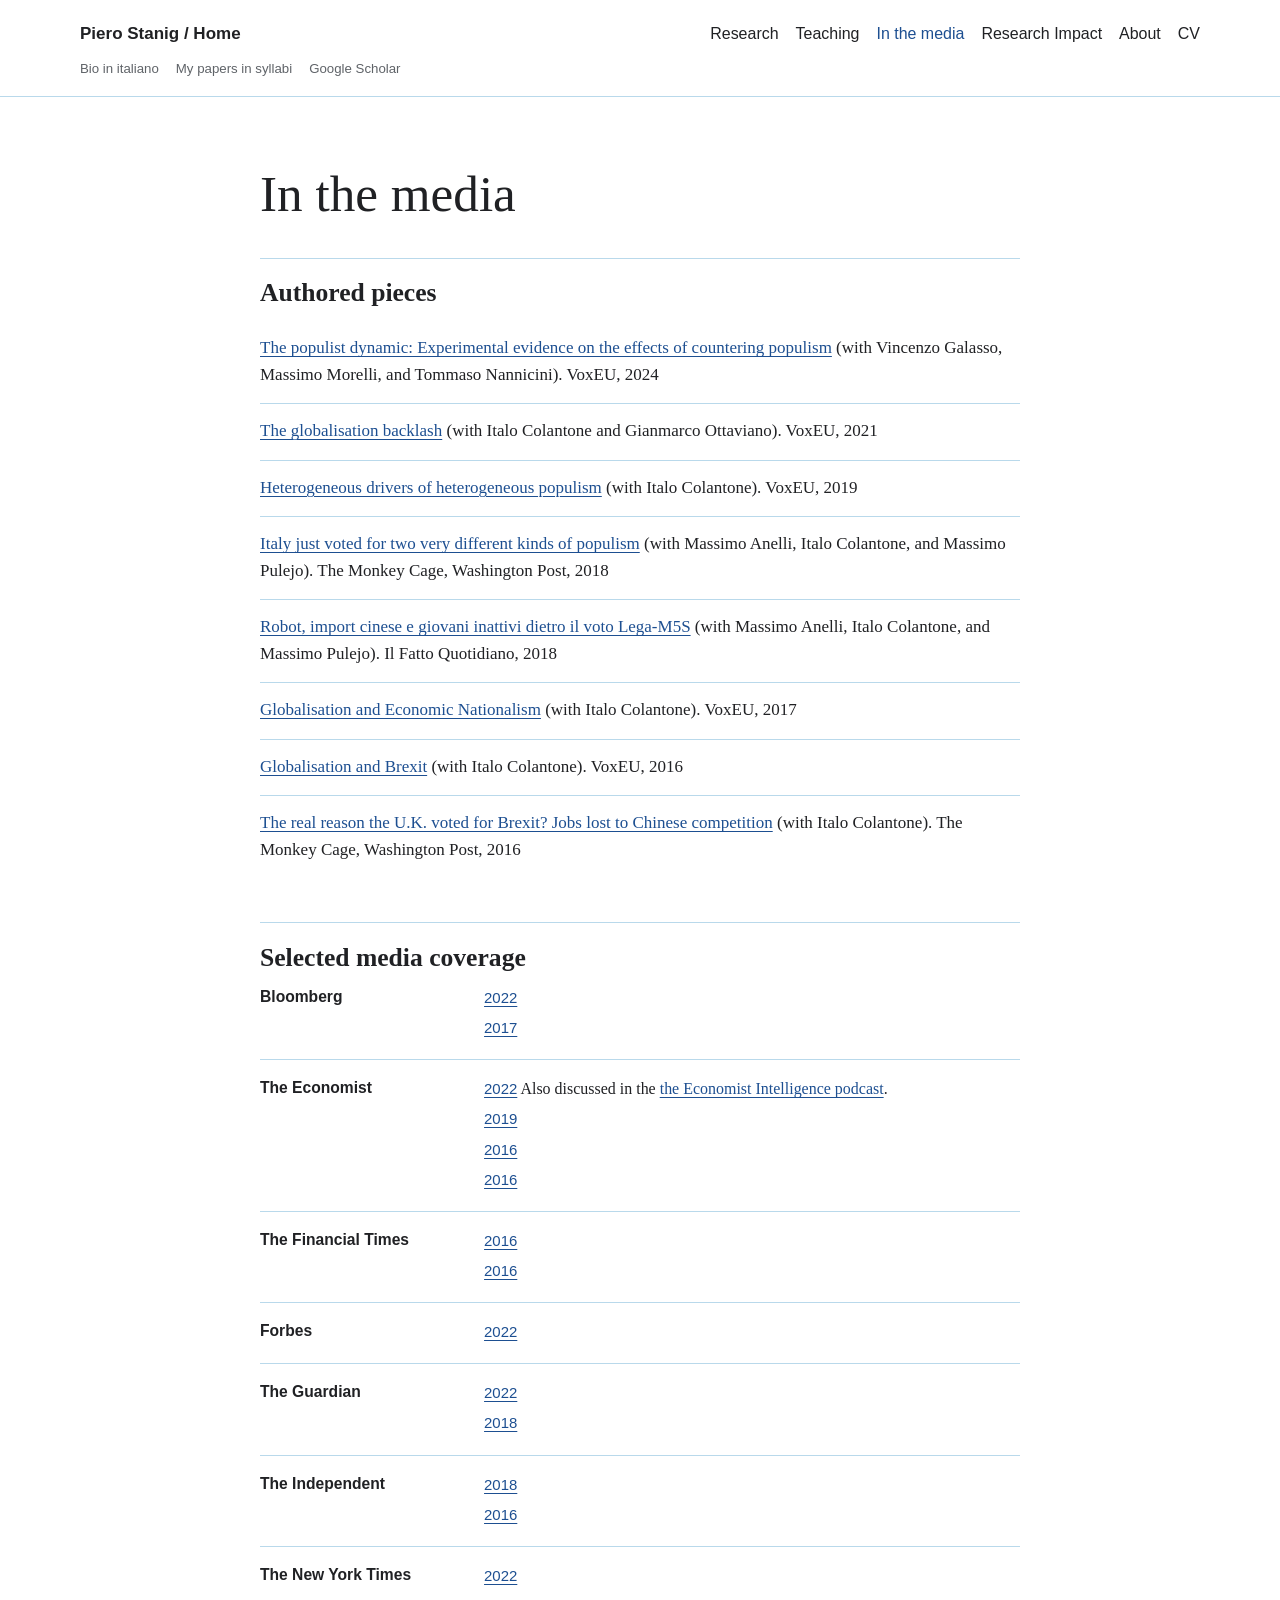
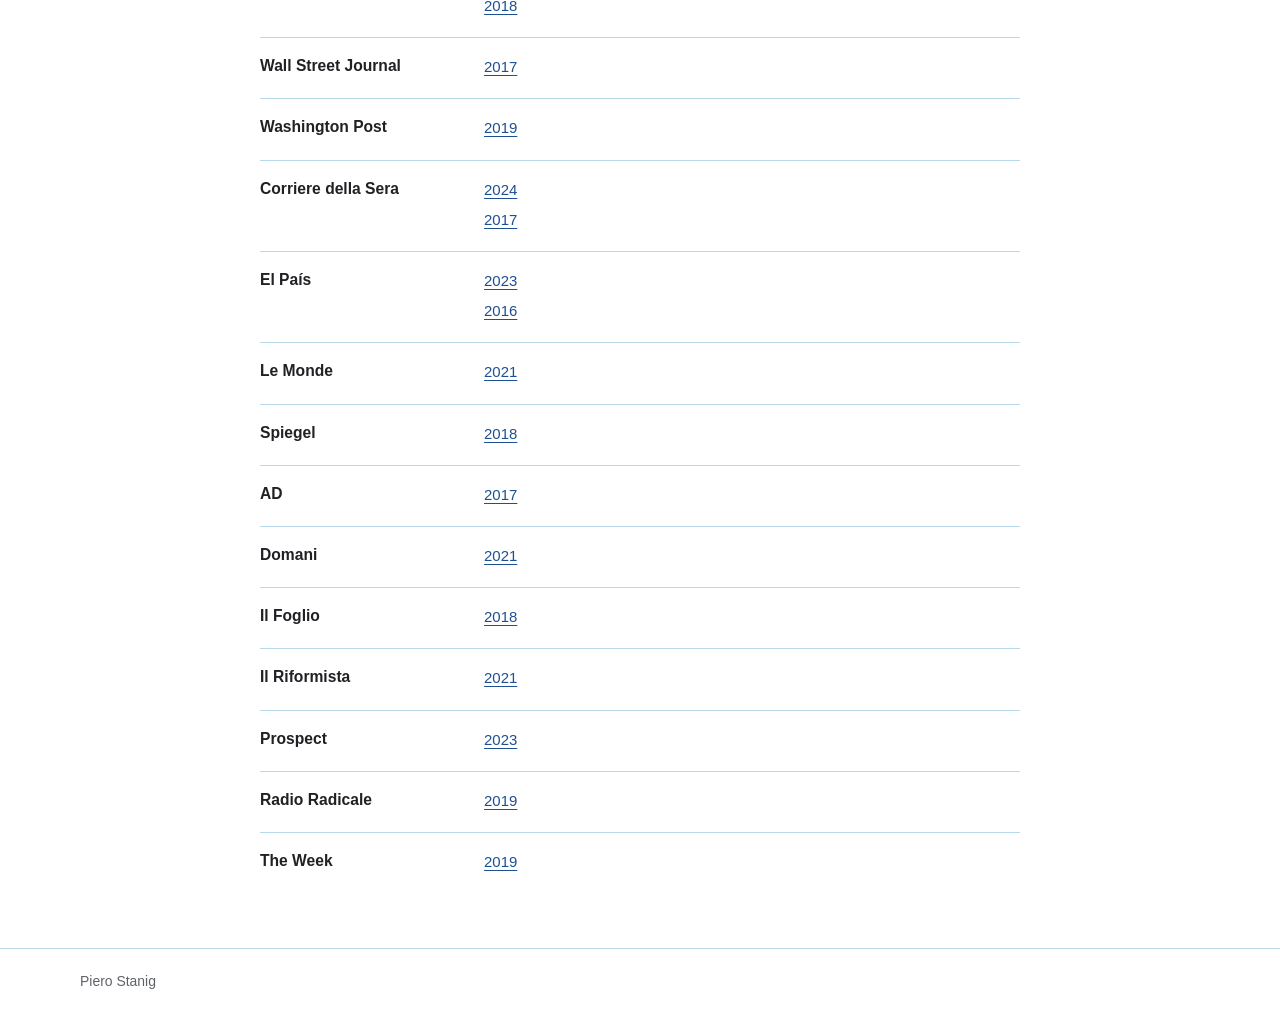
==== media.html @ e7710c54 "Initial GitHub Pages site" ====
<!doctype html>
<html lang="en">
<head>
  <meta charset="utf-8">
  <meta name="viewport" content="width=device-width, initial-scale=1">
  <title>Piero Stanig - In the media</title>
  <meta name="description" content="The populist dynamic: Experimental evidence on the effects of countering populism (with Vincenzo Galasso, Massimo Morelli, and Tommaso Nannicini). VoxEU, 2">
  <link rel="stylesheet" href="styles.css">
</head>
<body class="media-body">
<header class="site-header">
  <a class="skip-link" href="#main">Skip to content</a>
  <div class="header-inner">
    <div class="primary-row">
      <a class="site-name" href="index.html">Piero Stanig / Home</a>
      <nav class="primary-nav" aria-label="Primary navigation">
        <a href="research.html">Research</a>
        <a href="teaching.html">Teaching</a>
        <a href="media.html" aria-current="page">In the media</a>
        <a href="research-impact.html">Research Impact</a>
        <a href="about.html">About</a>
        <a href="https://drive.google.com/file/d/1C6K_M5742E5sN9vrUuuzx7rtyHD7wGdf/view?usp=sharing" target="_blank" rel="noopener">CV</a>
      </nav>
    </div>
    <div class="secondary-row">
      <nav class="secondary-nav" aria-label="Secondary navigation">
        <a href="bio-italiano.html">Bio in italiano</a>
        <a href="syllabi.html">My papers in syllabi</a>
        <a href="https://scholar.google.de/citations?user=_y2bMpwAAAAJ&hl=en" target="_blank" rel="noopener">Google Scholar</a>
      </nav>
    </div>
  </div>
</header>
<main id="main" class="page-main media-main">
  <div class="content-container">
    <header class="page-heading">
      <h1 id="media-title">In the media</h1>
    </header>
    <div class="content-flow">
      <section class="content-section media-section" aria-labelledby="authored-pieces-heading">
      <h2 class="section-heading" id="authored-pieces-heading"><strong>Authored pieces</strong></h2>
        <div class="media-list authored-list">
       
        <article class="media-item">
        <p class="media-entry entry"><a href="https://cepr.org/voxeu/columns/populist-dynamic-experimental-evidence-effects-countering-populism" target="_blank" rel="noopener">The populist dynamic: Experimental evidence on the effects of countering populism</a> (with Vincenzo Galasso, Massimo Morelli, and Tommaso Nannicini). VoxEU, 2024</p>
        </article>
        <article class="media-item">
        <p class="media-entry entry"><a href="https://voxeu.org/article/globalisation-backlash" target="_blank" rel="noopener">The globalisation backlash</a> (with Italo Colantone and Gianmarco Ottaviano). VoxEU, 2021</p>
        </article>
        <article class="media-item">
        <p class="media-entry entry"><a href="https://voxeu.org/article/heterogeneous-drivers-heterogeneous-populism" target="_blank" rel="noopener">Heterogeneous drivers of heterogeneous populism</a> (with Italo Colantone). VoxEU, 2019&nbsp;</p>
        </article>
        <article class="media-item">
        <p class="media-entry entry"><a href="https://www.washingtonpost.com/news/monkey-cage/wp/2018/03/28/italy-just-voted-for-two-very-different-kinds-of-populism/" target="_blank" rel="noopener">Italy just voted for two very different kinds of populism</a> (with Massimo Anelli, Italo Colantone, and Massimo Pulejo). The Monkey Cage, Washington Post, 2018</p>
        </article>
        <article class="media-item">
        <p class="media-entry entry"><a href="https://www.ilfattoquotidiano.it/in-edicola/articoli/2018/03/30/robot-import-cinese-e-giovani-inattivi-dietro-il-voto-lega-m5s/4261356/" target="_blank" rel="noopener">Robot, import cinese e giovani inattivi dietro il voto Lega-M5S</a> (with Massimo Anelli, Italo Colantone, and Massimo Pulejo). Il Fatto Quotidiano, 2018</p>
        </article>
        <article class="media-item">
        <p class="media-entry entry"><a href="https://voxeu.org/article/globalisation-and-economic-nationalism" target="_blank" rel="noopener">Globalisation and Economic Nationalism</a> (with Italo Colantone). VoxEU, 2017</p>
        </article>
        <article class="media-item">
        <p class="media-entry entry"><a href="http://voxeu.org/article/globalisation-and-brexit" target="_blank" rel="noopener">Globalisation and Brexit</a> (with Italo Colantone). VoxEU, 2016</p>
        </article>
        <article class="media-item">
        <p class="media-entry entry"><a href="https://www.washingtonpost.com/news/monkey-cage/wp/2016/07/07/the-real-reason-the-u-k-voted-for-brexit-economics-not-identity/" target="_blank" rel="noopener">The real reason the U.K. voted for Brexit? Jobs lost to Chinese competition</a> (with Italo Colantone). The Monkey Cage, Washington Post, 2016&nbsp;</p>
        </article>
        </div>
      </section>
      <section class="content-section media-section" aria-labelledby="media-coverage-heading">
      <h2 class="section-heading" id="media-coverage-heading"><strong>Selected media coverage</strong></h2>
        <div class="coverage-list outlet-list">
        <section class="media-outlet" aria-labelledby="outlet-bloomberg">
          <h3 class="outlet-heading" id="outlet-bloomberg">Bloomberg</h3>
          <div class="outlet-items">
            <article class="media-item">
              <p class="media-entry entry"><a href="https://www.bloomberg.com/opinion/articles/2022-12-20/don-t-be-fooled-at-davos-globalization-as-we-knew-it-won-t-be-coming-back" target="_blank" rel="noopener">2022</a></p>
            </article>
            <article class="media-item">
              <p class="media-entry entry"><a href="https://www.bloomberg.com/news/articles/2017-03-06/european-populists-tap-trump-s-rhetoric-of-carnage-as-votes-loom" target="_blank" rel="noopener">2017</a></p>
            </article>
          </div>
        </section>
        <section class="media-outlet" aria-labelledby="outlet-the-economist">
          <h3 class="outlet-heading" id="outlet-the-economist">The Economist</h3>
          <div class="outlet-items">
            <article class="media-item">
              <p class="media-entry entry"><a href="https://www.economist.com/graphic-detail/2022/04/16/in-chilly-parts-of-europe-heatwaves-strengthen-environmentalism" target="_blank" rel="noopener">2022</a> Also discussed in the <a href="https://www.economist.com/podcasts/2022/04/29/the-taiwanese-are-worried-that-theyll-be-the-next-prey-drawing-lessons-from-ukraine" target="_blank" rel="noopener">the Economist Intelligence podcast</a>.</p>
            </article>
            <article class="media-item">
              <p class="media-entry entry"><a href="https://www.economist.com/finance-and-economics/2019/11/28/does-the-economy-affect-elections-any-more" target="_blank" rel="noopener">2019</a></p>
            </article>
            <article class="media-item">
              <p class="media-entry entry"><a href="https://www.economist.com/britain/2016/07/30/collateral-damage" target="_blank" rel="noopener">2016</a></p>
            </article>
            <article class="media-item">
              <p class="media-entry entry"><a href="https://www.economist.com/special-report/2016/09/29/needed-but-not-wanted" target="_blank" rel="noopener">2016</a></p>
            </article>
          </div>
        </section>
        <section class="media-outlet" aria-labelledby="outlet-the-financial-times">
          <h3 class="outlet-heading" id="outlet-the-financial-times">The Financial Times</h3>
          <div class="outlet-items">
            <article class="media-item">
              <p class="media-entry entry"><a href="https://www.ft.com/content/f74faef0-b166-11e6-a37c-f4a01f1b0fa1" target="_blank" rel="noopener">2016</a></p>
            </article>
            <article class="media-item">
              <p class="media-entry entry"><a href="https://www.ft.com/content/cf6adfb6-5a24-11e6-9f70-badea1b336d4" target="_blank" rel="noopener">2016</a></p>
            </article>
          </div>
        </section>
        <section class="media-outlet" aria-labelledby="outlet-forbes">
          <h3 class="outlet-heading" id="outlet-forbes">Forbes</h3>
          <div class="outlet-items">
            <article class="media-item">
              <p class="media-entry entry"><a href="https://www.forbes.com/sites/davidrvetter/2022/02/07/how-extreme-weather-could-boost-support-for-green-politics/?sh=bee3f5b54d73" target="_blank" rel="noopener">2022</a></p>
            </article>
          </div>
        </section>
        <section class="media-outlet" aria-labelledby="outlet-the-guardian">
          <h3 class="outlet-heading" id="outlet-the-guardian">The Guardian</h3>
          <div class="outlet-items">
            <article class="media-item">
              <p class="media-entry entry"><a href="https://www.theguardian.com/news/2022/feb/12/europeans-more-likely-to-vote-green-after-extreme-weather-events" target="_blank" rel="noopener">2022</a>&nbsp;</p>
            </article>
            <article class="media-item">
              <p class="media-entry entry"><a href="https://www.theguardian.com/commentisfree/2018/jul/25/conservatives-brexit-big-business" target="_blank" rel="noopener">2018</a></p>
            </article>
          </div>
        </section>
        <section class="media-outlet" aria-labelledby="outlet-the-independent">
          <h3 class="outlet-heading" id="outlet-the-independent">The Independent</h3>
          <div class="outlet-items">
            <article class="media-item">
              <p class="media-entry entry"><a href="https://www.independent.co.uk/news/business/comment/brexit-welfare-cuts-david-cameron-austerity-public-spending-referendum-vote-ukip-a8466306.html" target="_blank" rel="noopener">2018</a></p>
            </article>
            <article class="media-item">
              <p class="media-entry entry"><a href="https://www.independent.co.uk/voices/brexit-theresa-may-when-article-50-why-did-people-vote-wages-housing-market-young-people-a7141206.html" target="_blank" rel="noopener">2016</a></p>
            </article>
          </div>
        </section>
        <section class="media-outlet" aria-labelledby="outlet-the-new-york-times">
          <h3 class="outlet-heading" id="outlet-the-new-york-times">The New York Times</h3>
          <div class="outlet-items">
            <article class="media-item">
              <p class="media-entry entry"><a href="https://www.nytimes.com/2022/09/14/opinion/elites-populists-political-beliefs.html" target="_blank" rel="noopener">2022</a></p>
            </article>
            <article class="media-item">
              <p class="media-entry entry"><a href="https://www.nytimes.com/2018/05/03/opinion/trump-industrial-revolutions.html" target="_blank" rel="noopener">2018</a></p>
            </article>
          </div>
        </section>
        <section class="media-outlet" aria-labelledby="outlet-wall-street-journal">
          <h3 class="outlet-heading" id="outlet-wall-street-journal">Wall Street Journal</h3>
          <div class="outlet-items">
            <article class="media-item">
              <p class="media-entry entry"><a href="https://www.wsj.com/articles/globalization-and-economic-nationalism-1487588098?fbclid=IwAR1mMdemoaUenNLSZZxxh92NkmkQfodC7Au_PIcRw4wYYMeFi9R-GayNOoE" target="_blank" rel="noopener">2017</a></p>
            </article>
          </div>
        </section>
        <section class="media-outlet" aria-labelledby="outlet-washington-post">
          <h3 class="outlet-heading" id="outlet-washington-post">Washington Post</h3>
          <div class="outlet-items">
            <article class="media-item">
              <p class="media-entry entry"><a href="https://www.washingtonpost.com/news/powerpost/paloma/the-finance-202/2019/12/05/the-finance-202-trump-s-economic-message-is-buried-under-impeachment-news-it-s-endangering-his-2020-strategy/5de855ea88e0fa652bbbdc09/" target="_blank" rel="noopener">2019</a></p>
            </article>
          </div>
        </section>
        <section class="media-outlet" aria-labelledby="outlet-corriere-della-sera">
          <h3 class="outlet-heading" id="outlet-corriere-della-sera">Corriere della Sera</h3>
          <div class="outlet-items">
            <article class="media-item">
              <p class="media-entry entry"><a href="https://www.corriere.it/economia/opinioni/24_giugno_18/sindacato-il-robot-non-s-iscrive-e-il-voto-dei-perdenti-finisce-a-destra-lo-studio-della-bocconi-b79ee55d-9075-4df2-a92b-b2035cd1dxlk.shtml" target="_blank" rel="noopener">2024</a></p>
            </article>
            <article class="media-item">
              <p class="media-entry entry"><a href="http://www.corriere.it/economia/leconomia/17_marzo_14/protezionismo-ricetta-il-declino-l-italia-paga-piu-tutti-2d62d090-08e6-11e7-ad7d-ff5901e5d6f1.shtml" target="_blank" rel="noopener">2017</a></p>
            </article>
          </div>
        </section>
        <section class="media-outlet" aria-labelledby="outlet-el-pais">
          <h3 class="outlet-heading" id="outlet-el-pais">El País</h3>
          <div class="outlet-items">
            <article class="media-item">
              <p class="media-entry entry"><a href="https://agendapublica.elpais.com/noticia/18497/union-europea-frente-al-espejo-estabamos-solos-universo" target="_blank" rel="noopener">2023</a></p>
            </article>
            <article class="media-item">
              <p class="media-entry entry"><a href="https://elpais.com/economia/2016/09/28/actualidad/1475069538_127739.html" target="_blank" rel="noopener">2016</a></p>
            </article>
          </div>
        </section>
        <section class="media-outlet" aria-labelledby="outlet-le-monde">
          <h3 class="outlet-heading" id="outlet-le-monde">Le Monde</h3>
          <div class="outlet-items">
            <article class="media-item">
              <p class="media-entry entry"><a href="https://www.lemonde.fr/economie/article/2021/12/09/comment-la-concurrence-chinoise-a-bouleverse-l-industrie-europeenne_6105245_3234.html" target="_blank" rel="noopener">2021</a></p>
            </article>
          </div>
        </section>
        <section class="media-outlet" aria-labelledby="outlet-spiegel">
          <h3 class="outlet-heading" id="outlet-spiegel">Spiegel</h3>
          <div class="outlet-items">
            <article class="media-item">
              <p class="media-entry entry"><a href="http://www.spiegel.de/wirtschaft/soziales/krise-der-globalisierung-trumps-deutsche-basis-kolumne-a-1217603.html" target="_blank" rel="noopener">2018</a></p>
            </article>
          </div>
        </section>
        <section class="media-outlet" aria-labelledby="outlet-ad">
          <h3 class="outlet-heading" id="outlet-ad">AD</h3>
          <div class="outlet-items">
            <article class="media-item">
              <p class="media-entry entry"><a href="https://www.ad.nl/economie/zuiden-de-dupe-van-goedkoop-china~a5550573/" target="_blank" rel="noopener">2017</a></p>
            </article>
          </div>
        </section>
        <section class="media-outlet" aria-labelledby="outlet-domani">
          <h3 class="outlet-heading" id="outlet-domani">Domani</h3>
          <div class="outlet-items">
            <article class="media-item">
              <p class="media-entry entry"><a href="https://www.editorialedomani.it/economia/lanno-in-cui-loccidente-sbaglio-le-previsioni-su-se-stesso-u2mkpv9x" target="_blank" rel="noopener">2021</a>&nbsp;</p>
            </article>
          </div>
        </section>
        <section class="media-outlet" aria-labelledby="outlet-il-foglio">
          <h3 class="outlet-heading" id="outlet-il-foglio">Il Foglio</h3>
          <div class="outlet-items">
            <article class="media-item">
              <p class="media-entry entry"><a href="https://www.ilfoglio.it/il-foglio-internazionale/2018/05/14/news/cosa-si-vede-dall-america-guardando-a-lega-e-m5s-194528/" target="_blank" rel="noopener">2018</a></p>
            </article>
          </div>
        </section>
        <section class="media-outlet" aria-labelledby="outlet-il-riformista">
          <h3 class="outlet-heading" id="outlet-il-riformista">Il Riformista</h3>
          <div class="outlet-items">
            <article class="media-item">
              <p class="media-entry entry"><a href="https://www.ilriformista.it/la-classe-media-odia-biden-ma-non-chiamateli-poveri-188005/" target="_blank" rel="noopener">2021</a></p>
            </article>
          </div>
        </section>
        <section class="media-outlet" aria-labelledby="outlet-prospect">
          <h3 class="outlet-heading" id="outlet-prospect">Prospect</h3>
          <div class="outlet-items">
            <article class="media-item">
              <p class="media-entry entry"><a href="https://www.prospectmagazine.co.uk/world/globalisation/62824/is-this-how-globalisation-ends" target="_blank" rel="noopener">2023</a></p>
            </article>
          </div>
        </section>
        <section class="media-outlet" aria-labelledby="outlet-radio-radicale">
          <h3 class="outlet-heading" id="outlet-radio-radicale">Radio Radicale</h3>
          <div class="outlet-items">
            <article class="media-item">
              <p class="media-entry entry"><a href="http://www.radioradicale.it/scheda/575941/festival-delleconomia-di-trento-intervista-a-piero-stanig-assistant-professor-di" target="_blank" rel="noopener">2019</a></p>
            </article>
          </div>
        </section>
        <section class="media-outlet" aria-labelledby="outlet-the-week">
          <h3 class="outlet-heading" id="outlet-the-week">The Week</h3>
          <div class="outlet-items">
            <article class="media-item">
              <p class="media-entry entry"><a href="https://theweek.com/articles/853784/overwhelming-correlation-between-austerity-brexit" target="_blank" rel="noopener">2019</a></p>
            </article>
          </div>
        </section>
        </div>
      </section>
    </div>
  </div>
</main>
<footer class="site-footer">
  <div class="footer-inner">
    <a href="index.html">Piero Stanig</a>
  </div>
</footer>
</body>
</html>
---- styles.css ----
:root {
  --bg: #FFFFFF;
  --surface: #FFFFFF;
  --text: #202124;
  --muted: #5f6368;
  --line: #B9D9EB;
  --accent: #1D4F91;
  --accent-soft: rgba(185, 217, 235, 0.22);
  --accent-hover: #123A6F;
  --max: 1120px;
  --measure: 760px;
  --font-serif: "Iowan Old Style", "Palatino Linotype", Palatino, Georgia, serif;
  --font-sans: -apple-system, BlinkMacSystemFont, "Segoe UI", Roboto, "Helvetica Neue", Arial, sans-serif;
}

* {
  box-sizing: border-box;
}

html {
  background: var(--bg);
  color: var(--text);
  font-family: var(--font-serif);
  font-size: 17px;
  line-height: 1.65;
}

body {
  margin: 0;
  min-height: 100vh;
  background: var(--bg);
}

img {
  display: block;
  max-width: 100%;
  height: auto;
}

a {
  color: var(--accent);
  text-decoration-thickness: 0.07em;
  text-underline-offset: 0.18em;
}

a:hover {
  color: var(--accent-hover);
}

a:focus-visible,
summary:focus-visible {
  outline: 2px solid var(--accent);
  outline-offset: 3px;
}

.skip-link {
  position: absolute;
  left: 1rem;
  top: 0.75rem;
  z-index: 10;
  transform: translateY(-160%);
  background: var(--text);
  color: var(--surface);
  padding: 0.45rem 0.65rem;
  font-family: var(--font-sans);
  font-size: 0.82rem;
}

.skip-link:focus {
  transform: translateY(0);
}

.site-header {
  border-bottom: 1px solid var(--line);
  background: rgba(255, 255, 255, 0.98);
}

.header-inner {
  width: min(var(--max), calc(100% - 2rem));
  margin: 0 auto;
  padding: 1.2rem 0 0.95rem;
}

.primary-row,
.secondary-row {
  display: flex;
  align-items: baseline;
  justify-content: space-between;
  gap: 1.25rem;
}

.secondary-row {
  margin-top: 0.55rem;
}

.site-name,
.primary-nav,
.secondary-nav,
.site-footer {
  font-family: var(--font-sans);
}

.site-name {
  color: var(--text);
  font-weight: 650;
  letter-spacing: 0;
  text-decoration: none;
  white-space: nowrap;
}

.primary-nav,
.secondary-nav {
  display: flex;
  flex-wrap: wrap;
  justify-content: flex-end;
  gap: 0.35rem 1rem;
}

.primary-nav a,
.secondary-nav a,
.site-footer a {
  color: var(--text);
  text-decoration: none;
}

.primary-nav a {
  font-size: 0.94rem;
}

.secondary-nav a {
  color: var(--muted);
  font-size: 0.78rem;
}

.primary-nav a[aria-current="page"],
.secondary-nav a[aria-current="page"],
.site-name[aria-current="page"] {
  color: var(--accent);
}

.home-main {
  width: min(var(--max), calc(100% - 2rem));
  margin: 0 auto;
  padding: 4.4rem 0 4rem;
}

.home-intro {
  display: grid;
  grid-template-columns: minmax(260px, 380px) minmax(0, 1fr);
  gap: clamp(2rem, 5vw, 4.5rem);
  align-items: start;
}

.portrait {
  margin: 0;
}

.portrait img {
  width: 100%;
  border: 1px solid var(--line);
  background: var(--surface);
}

.portrait-large img {
  aspect-ratio: 4 / 5;
  object-fit: cover;
}

.intro-copy {
  max-width: var(--measure);
}

h1,
h2,
h3 {
  font-family: var(--font-serif);
  font-weight: 500;
  letter-spacing: 0;
  line-height: 1.15;
  margin: 0;
}

h1 {
  font-size: clamp(2.35rem, 4vw, 4.3rem);
  margin-bottom: 1.35rem;
}

h2 {
  font-size: clamp(1.35rem, 2vw, 1.8rem);
  margin-top: 2.9rem;
  margin-bottom: 0.8rem;
  padding-top: 1.15rem;
  border-top: 1px solid var(--line);
}

h3 {
  font-family: var(--font-sans);
  font-size: 0.83rem;
  font-weight: 700;
  text-transform: uppercase;
  color: var(--muted);
  margin-top: 2rem;
  margin-bottom: 0.6rem;
}

p {
  margin: 0 0 1.05rem;
}

.intro-copy p {
  font-size: 1.04rem;
}

.home-contact {
  max-width: var(--measure);
  margin-top: 3.2rem;
  margin-left: min(420px, 38%);
  padding-top: 1.4rem;
  border-top: 1px solid var(--line);
}

.home-links {
  max-width: var(--measure);
  margin-top: 3.2rem;
  margin-left: min(420px, 38%);
  padding-top: 1.15rem;
  border-top: 1px solid var(--line);
}

.home-links h2 {
  margin: 0 0 0.9rem;
  padding: 0;
  border-top: 0;
  font-family: var(--font-sans);
  font-size: 0.86rem;
  font-weight: 700;
  color: var(--muted);
  text-transform: uppercase;
}

.landing-links {
  display: grid;
  grid-template-columns: repeat(2, minmax(0, 1fr));
  column-gap: 2rem;
  row-gap: 0;
}

.landing-link {
  display: grid;
  gap: 0.1rem;
  padding: 0.7rem 0;
  border-top: 1px solid var(--line);
  color: var(--text);
  text-decoration: none;
}

.landing-link:nth-child(-n + 2) {
  border-top: 0;
}

.landing-link:hover .landing-link-title {
  color: var(--accent);
}

.landing-link-title {
  font-family: var(--font-serif);
  font-size: 1.04rem;
  line-height: 1.35;
  color: var(--text);
}

.landing-link-note {
  font-family: var(--font-sans);
  font-size: 0.78rem;
  line-height: 1.45;
  color: var(--muted);
}

.contact-line {
  font-family: var(--font-sans);
  font-size: 0.91rem;
  line-height: 1.55;
  color: var(--muted);
  margin-bottom: 0.35rem;
}

.page-main {
  padding: 4rem 0 4.4rem;
}

.content-container {
  width: min(var(--measure), calc(100% - 2rem));
  margin: 0 auto;
}

.research-main .content-container {
  width: min(840px, calc(100% - 2rem));
}

.syllabi-main .content-container {
  width: min(940px, calc(100% - 2rem));
}

.page-heading {
  margin-bottom: 2rem;
}

.page-heading h1 {
  margin-bottom: 0;
}

.page-portrait {
  width: min(320px, 55vw);
  margin: 0 0 2rem;
}

.content-flow p {
  font-size: 1rem;
}

.content-section {
  margin-top: 2.6rem;
}

.content-section:first-child {
  margin-top: 0;
}

.section-heading {
  margin-top: 0;
}

.subsection-heading {
  margin-top: 1.6rem;
}

.lede {
  font-size: 1.05rem;
  line-height: 1.72;
  color: var(--text);
}

.publication-list,
.media-list,
.teaching-list {
  display: grid;
  gap: 0;
}

.publication,
.media-item,
.teaching-item {
  border-top: 1px solid var(--line);
  padding: 0.82rem 0 0.9rem;
}

.publication:first-child,
.media-item:first-child,
.teaching-item:first-child {
  border-top: 0;
}

.publication-entry,
.media-entry,
.teaching-entry {
  margin: 0;
}

.publication-entry {
  font-size: 0.98rem;
  line-height: 1.56;
}

.publication-entry a:first-child {
  font-weight: 650;
  color: var(--text);
}

.publication-entry a:hover:first-child {
  color: var(--accent);
}

.working-paper-list .publication-entry {
  color: var(--text);
}

.media-entry {
  font-size: 0.98rem;
  line-height: 1.55;
}

.news-list {
  display: grid;
  gap: 0;
}

.news-item {
  border-top: 1px solid var(--line);
  padding: 0.9rem 0 1rem;
}

.news-item:first-child {
  border-top: 0;
}

.news-date {
  margin: 0 0 0.2rem;
  color: var(--muted);
  font-family: var(--font-sans);
  font-size: 0.82rem;
  line-height: 1.4;
}

.news-entry {
  margin: 0;
  font-size: 1rem;
  line-height: 1.55;
}

.coverage-list {
  display: grid;
  gap: 1.15rem;
}

.media-outlet {
  display: grid;
  grid-template-columns: minmax(8.5rem, 0.38fr) minmax(0, 1fr);
  gap: 1.2rem;
  padding-top: 1rem;
  border-top: 1px solid var(--line);
}

.media-outlet:first-child {
  border-top: 0;
  padding-top: 0;
}

.outlet-heading {
  margin: 0;
  font-family: var(--font-sans);
  font-size: 0.92rem;
  font-weight: 700;
  line-height: 1.35;
  color: var(--text);
  text-transform: none;
}

.outlet-items {
  display: grid;
  gap: 0.38rem;
}

.outlet-items .media-item {
  border-top: 0;
  padding: 0;
}

.outlet-items .media-entry {
  font-size: 0.94rem;
  line-height: 1.48;
}

.outlet-items .media-entry a:first-child {
  font-family: var(--font-sans);
  font-size: 0.88rem;
}

.teaching-section {
  margin-top: 2.2rem;
}

.teaching-section .section-heading {
  font-family: var(--font-sans);
  font-size: 0.95rem;
  font-weight: 700;
  letter-spacing: 0;
  text-transform: none;
  color: var(--text);
  padding-top: 1rem;
}

.teaching-entry {
  font-size: 0.98rem;
  line-height: 1.55;
}

.teaching-entry a[href*="drive.google.com"] {
  font-family: var(--font-sans);
  font-size: 0.88rem;
}

.page-toc {
  display: flex;
  flex-wrap: wrap;
  gap: 0.35rem 1rem;
  margin: 1.6rem 0 2rem;
  padding: 0.8rem 0;
  border-top: 1px solid var(--line);
  border-bottom: 1px solid var(--line);
  font-family: var(--font-sans);
  font-size: 0.82rem;
}

.page-toc a {
  color: var(--muted);
  text-decoration: none;
}

.page-toc a:hover {
  color: var(--accent);
}

.syllabi-region {
  margin-top: 1.5rem;
}

.syllabi-list {
  display: grid;
  grid-template-columns: repeat(2, minmax(0, 1fr));
  column-gap: 2rem;
  row-gap: 0.15rem;
}

.syllabus-entry {
  min-width: 0;
}

.syllabi-main .syllabus-item {
  font-family: var(--font-sans);
  font-size: 0.88rem;
  line-height: 1.48;
  margin: 0;
  padding: 0.23rem 0 0.23rem 0.8rem;
  border-left: 1px solid var(--line);
}

.syllabi-main .section-heading {
  margin-bottom: 0.8rem;
}

.biography-section {
  display: grid;
  gap: 0.35rem;
}

.bio-paragraph {
  font-size: 1.02rem;
  line-height: 1.72;
  margin-bottom: 0.9rem;
}

.contact-section {
  margin-top: 2.2rem;
  padding-top: 1.1rem;
  border-top: 1px solid var(--line);
}

.note {
  background: var(--accent-soft);
  padding: 1rem 1.1rem;
  border-left: 3px solid var(--accent);
}

.site-footer {
  border-top: 1px solid var(--line);
  color: var(--muted);
}

.footer-inner {
  width: min(var(--max), calc(100% - 2rem));
  margin: 0 auto;
  padding: 1.2rem 0 1.4rem;
  font-size: 0.82rem;
}

.footer-inner a {
  color: var(--muted);
}

@media (max-width: 820px) {
  html {
    font-size: 16px;
  }

  .primary-row,
  .secondary-row {
    align-items: flex-start;
    flex-direction: column;
    gap: 0.65rem;
  }

  .primary-nav,
  .secondary-nav {
    justify-content: flex-start;
  }

  .media-outlet {
    grid-template-columns: 1fr;
    gap: 0.4rem;
  }

  .home-main,
  .page-main {
    padding-top: 2.6rem;
  }

  .home-intro {
    grid-template-columns: 1fr;
    gap: 2rem;
  }

  .portrait-large {
    max-width: 390px;
  }

  .home-contact {
    margin-left: 0;
  }

  .home-links {
    margin-left: 0;
  }
}

@media (max-width: 520px) {
  .header-inner,
  .home-main,
  .content-container,
  .footer-inner {
    width: min(100% - 1.2rem, var(--max));
  }

  .primary-nav,
  .secondary-nav {
    gap: 0.3rem 0.75rem;
  }

  h1 {
    font-size: 2.2rem;
  }

  .publication,
  .media-item,
  .teaching-item {
    padding-top: 0.72rem;
    padding-bottom: 0.78rem;
  }

  .syllabi-main .syllabus-item {
    padding-left: 0.65rem;
  }

  .syllabi-list {
    grid-template-columns: 1fr;
  }

  .page-toc {
    gap: 0.3rem 0.8rem;
  }

  .landing-links {
    grid-template-columns: 1fr;
  }

  .landing-link:nth-child(-n + 2) {
    border-top: 1px solid var(--line);
  }

  .landing-link:first-child {
    border-top: 0;
  }
}
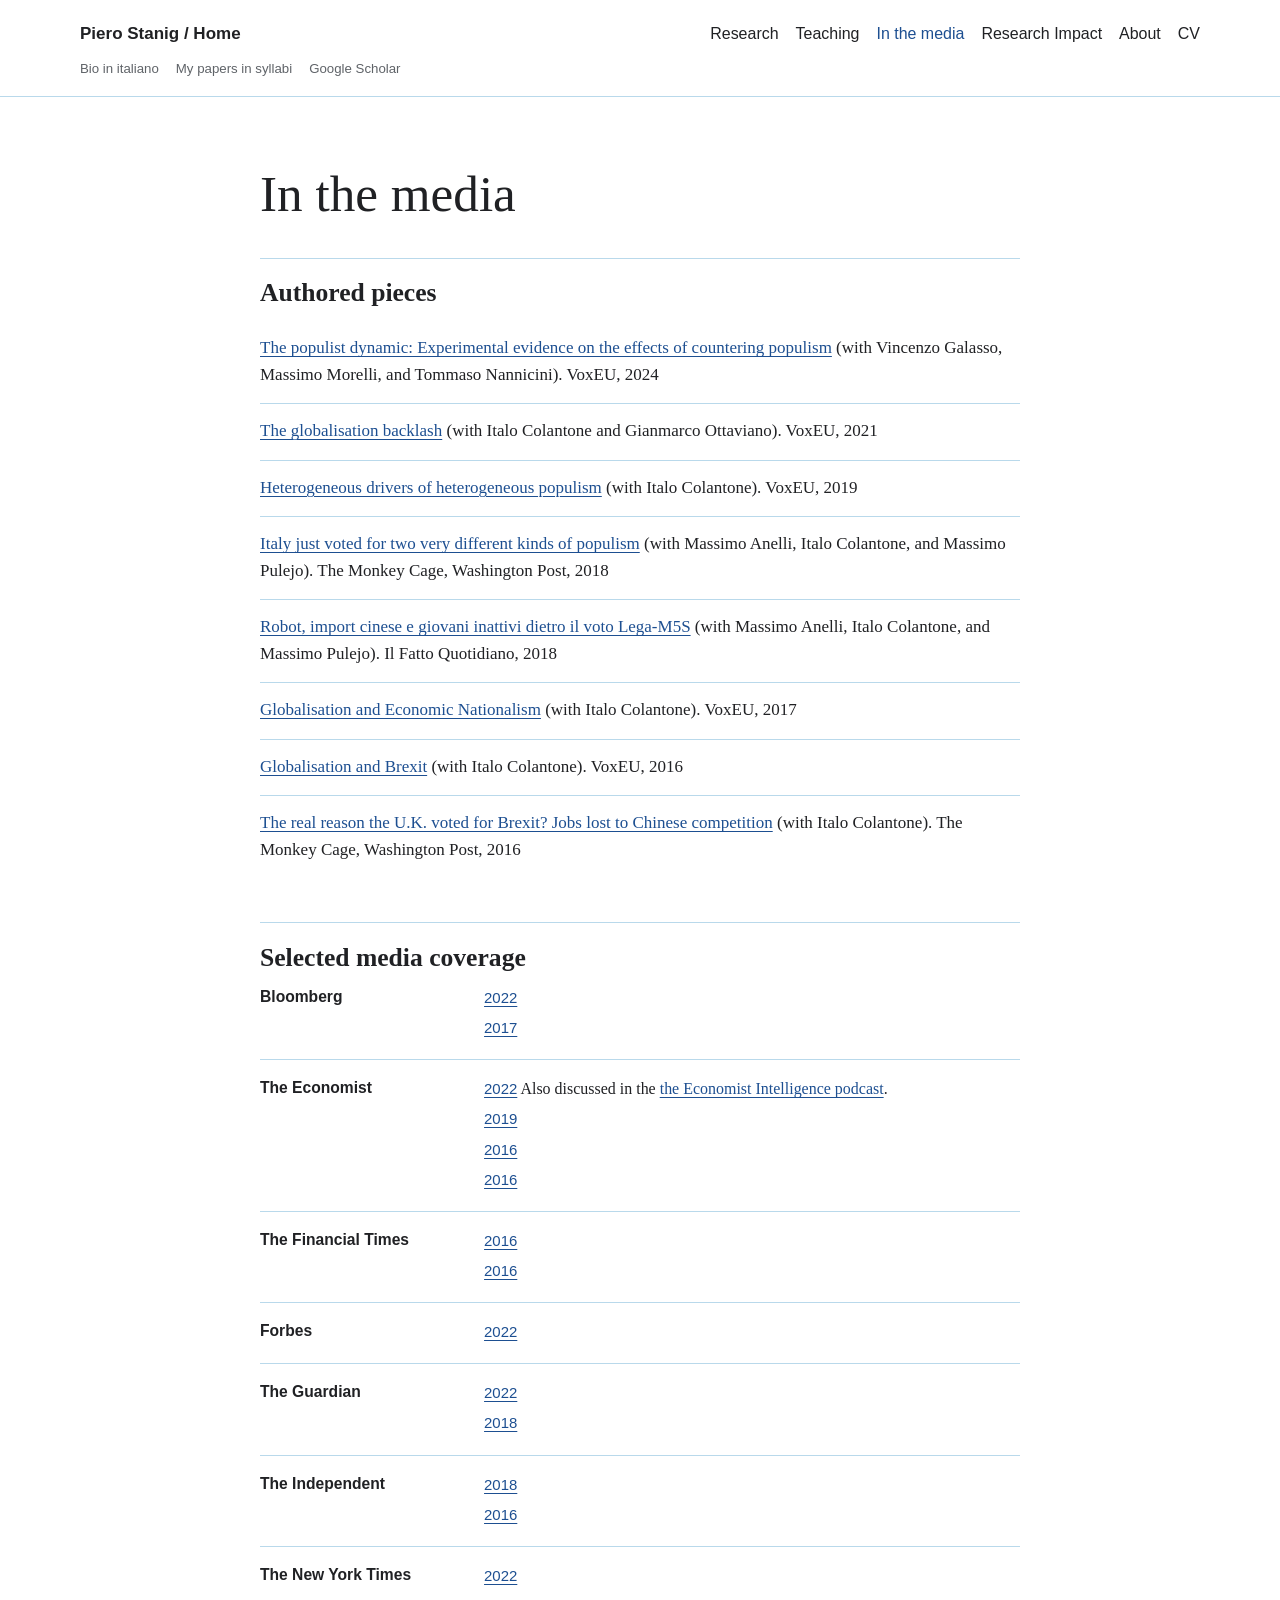
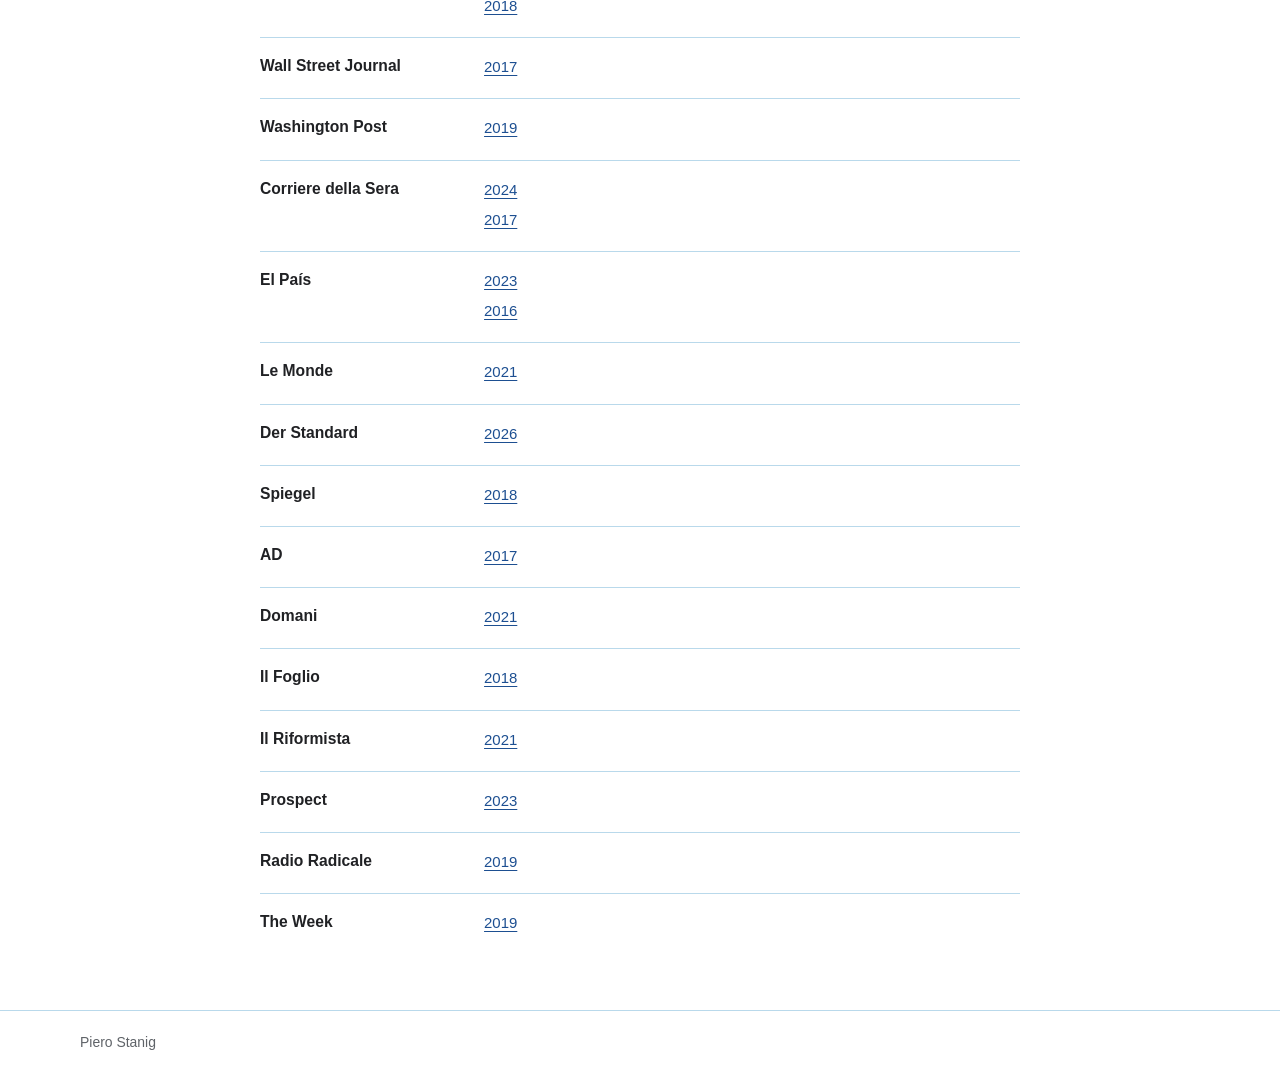
==== commit fb4cc395: "Add Der Standard media coverage" ====
--- a/media.html
+++ b/media.html
@@ -196,6 +196,14 @@
             </article>
           </div>
         </section>
+        <section class="media-outlet" aria-labelledby="outlet-der-standard">
+          <h3 class="outlet-heading" id="outlet-der-standard">Der Standard</h3>
+          <div class="outlet-items">
+            <article class="media-item">
+              <p class="media-entry entry"><a href="https://www.derstandard.at/story/3000000346187/hitzewellen-bringen-gruenen-parteien-neue-waehler?ref=rss" target="_blank" rel="noopener">2026</a></p>
+            </article>
+          </div>
+        </section>
         <section class="media-outlet" aria-labelledby="outlet-spiegel">
           <h3 class="outlet-heading" id="outlet-spiegel">Spiegel</h3>
           <div class="outlet-items">
